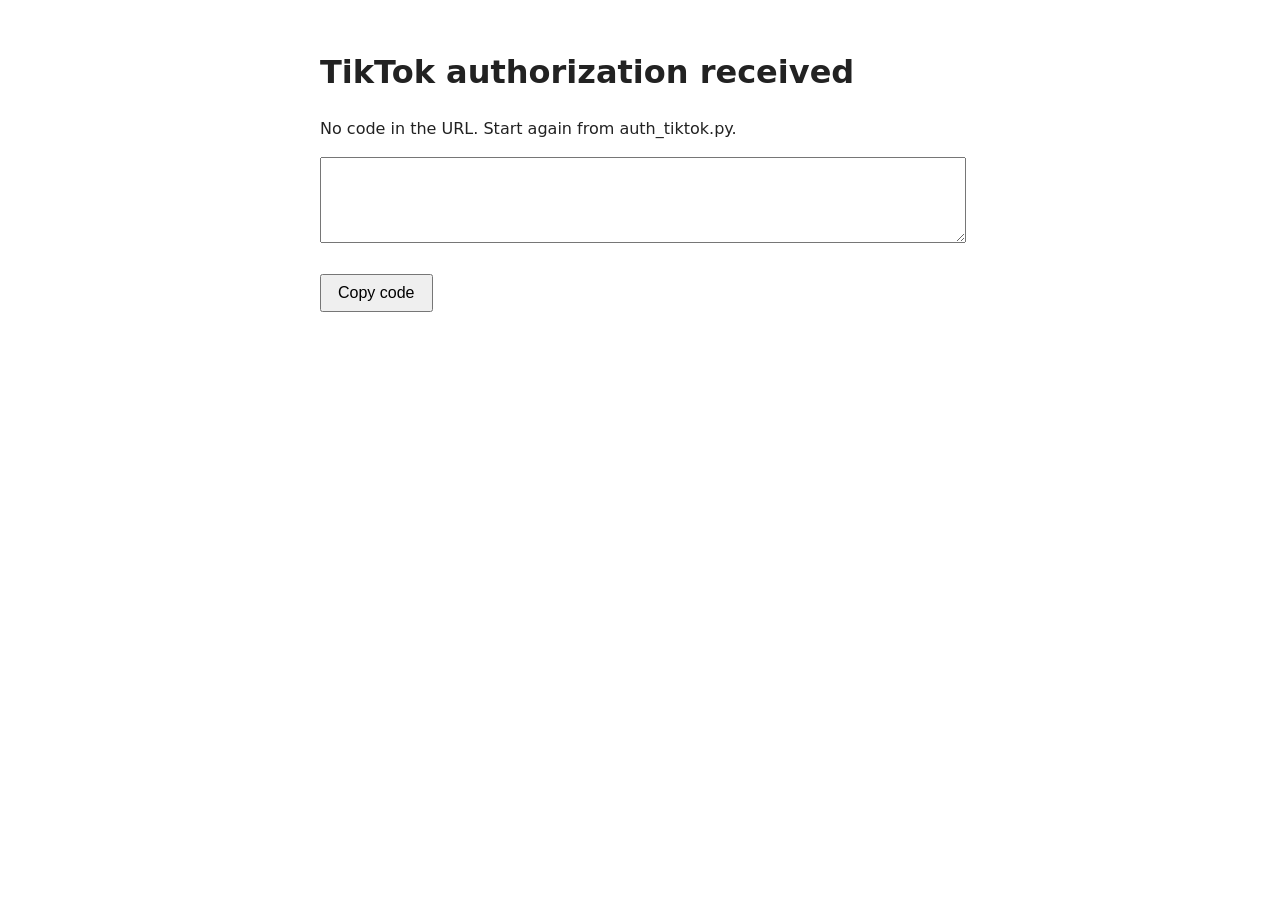
==== callback.html @ 1c13e013 "Add site pages (privacy, terms, TikTok callback)" ====
<!doctype html><html lang="en"><head><meta charset="utf-8"><meta name="viewport" content="width=device-width,initial-scale=1">
<title>TikTok login – Pip &amp; Particle Publisher</title>
<style>body{font-family:system-ui,sans-serif;max-width:640px;margin:3rem auto;padding:0 1rem;line-height:1.5;color:#222}
textarea{width:100%;height:5rem;font-family:monospace;font-size:14px}button{padding:.5rem 1rem;font-size:1rem}</style></head>
<body><h1>TikTok authorization received</h1>
<p id="msg">Copy the code below and paste it into <code>auth_tiktok.py</code>.</p>
<textarea id="code" readonly></textarea><br><br>
<button onclick="navigator.clipboard.writeText(document.getElementById('code').value)">Copy code</button>
<script>
var q=new URLSearchParams(location.search),c=q.get('code'),e=q.get('error');
document.getElementById('code').value=c||'';
if(e){document.getElementById('msg').textContent='TikTok returned an error: '+e+' - '+(q.get('error_description')||'');}
else if(!c){document.getElementById('msg').textContent='No code in the URL. Start again from auth_tiktok.py.';}
</script></body></html>
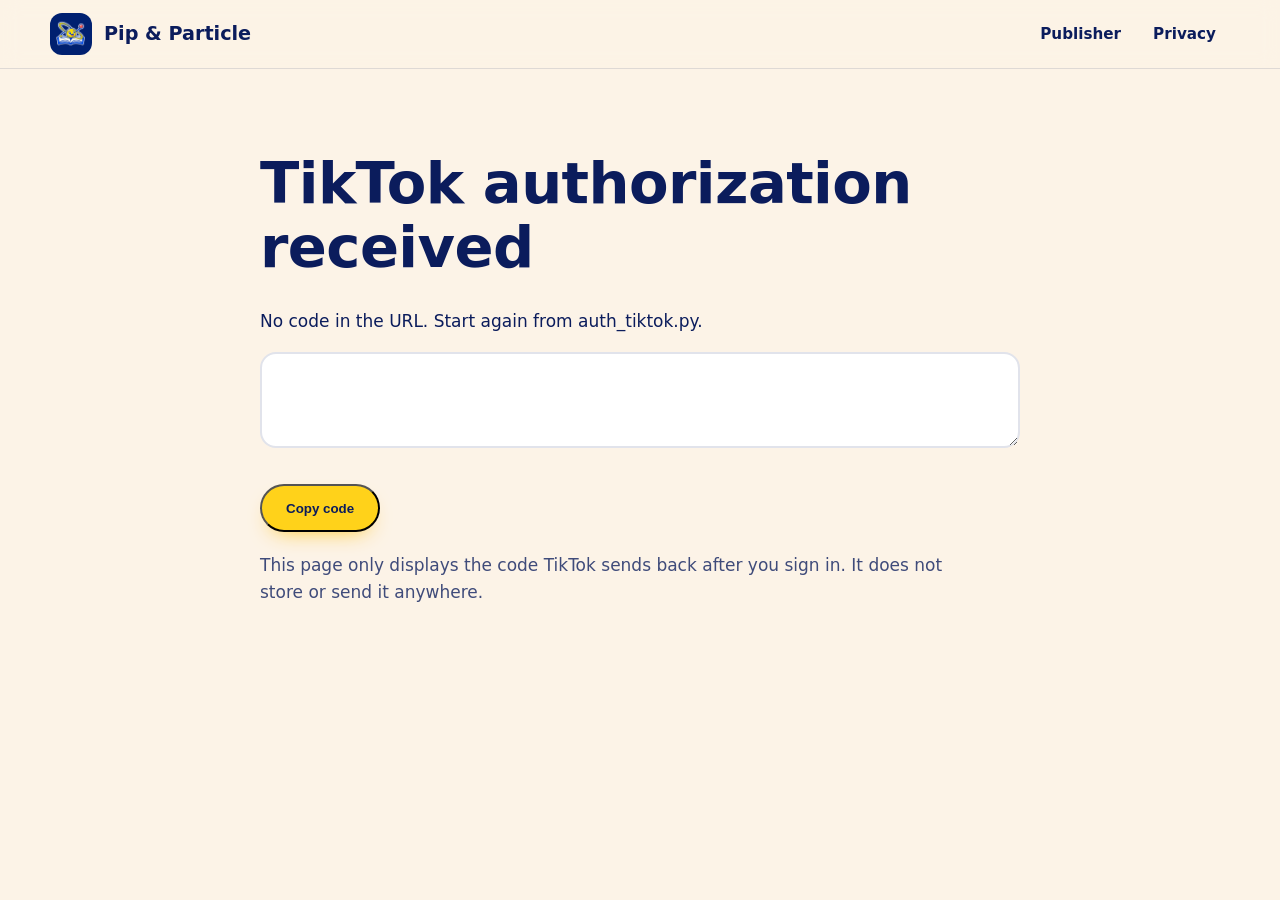
==== commit 26b53f41: "Full website: matching app icon + favicon, Publisher, FAQ, Contact pages, TikTok privacy section" ====
--- a/callback.html
+++ b/callback.html
@@ -1,14 +1,41 @@
-<!doctype html><html lang="en"><head><meta charset="utf-8"><meta name="viewport" content="width=device-width,initial-scale=1">
-<title>TikTok login – Pip &amp; Particle Publisher</title>
-<style>body{font-family:system-ui,sans-serif;max-width:640px;margin:3rem auto;padding:0 1rem;line-height:1.5;color:#222}
-textarea{width:100%;height:5rem;font-family:monospace;font-size:14px}button{padding:.5rem 1rem;font-size:1rem}</style></head>
-<body><h1>TikTok authorization received</h1>
-<p id="msg">Copy the code below and paste it into <code>auth_tiktok.py</code>.</p>
-<textarea id="code" readonly></textarea><br><br>
-<button onclick="navigator.clipboard.writeText(document.getElementById('code').value)">Copy code</button>
+<!doctype html>
+<html lang="en">
+<head>
+<meta charset="utf-8">
+<meta name="viewport" content="width=device-width, initial-scale=1">
+<meta name="robots" content="noindex">
+<title>TikTok sign-in | Pip &amp; Particle Publisher</title>
+<link rel="icon" href="favicon.ico" sizes="48x48">
+<link rel="icon" href="favicon-32.png" type="image/png" sizes="32x32">
+<link rel="apple-touch-icon" href="apple-touch-icon.png">
+<meta name="theme-color" content="#002070">
+<link rel="stylesheet" href="site.css">
+</head>
+<body>
+<header class="site-header">
+  <div class="container header-row">
+    <a class="brand" href="index.html"><img src="icon-192.png" alt="" width="42" height="42"><span>Pip &amp; Particle</span></a>
+    <nav class="nav" aria-label="Main">
+      <a href="publisher.html">Publisher</a>
+      <a href="privacy.html">Privacy</a>
+    </nav>
+  </div>
+</header>
+
+<main id="main" class="container section prose">
+  <h1>TikTok authorization received</h1>
+  <p id="msg">Copy the code below and paste it into the Publisher's TikTok sign-in window (<code>auth_tiktok.py</code>).</p>
+  <textarea id="code" class="code-box" readonly aria-label="Authorization code"></textarea>
+  <div class="actions">
+    <button class="btn btn-primary" type="button" onclick="navigator.clipboard.writeText(document.getElementById('code').value)">Copy code</button>
+  </div>
+  <p class="muted mt-sm">This page only displays the code TikTok sends back after you sign in. It does not store or send it anywhere.</p>
+</main>
 <script>
 var q=new URLSearchParams(location.search),c=q.get('code'),e=q.get('error');
 document.getElementById('code').value=c||'';
 if(e){document.getElementById('msg').textContent='TikTok returned an error: '+e+' - '+(q.get('error_description')||'');}
 else if(!c){document.getElementById('msg').textContent='No code in the URL. Start again from auth_tiktok.py.';}
-</script></body></html>
+</script>
+</body>
+</html>
--- a/site.css
+++ b/site.css
@@ -0,0 +1,265 @@
+/* Pip & Particle - shared styles.
+   Shape rule: interactive elements are pills, containers and images use --r (22px), inline code 6px.
+   Colours come from the Pip & Particle logo: royal blue, sunny yellow, cream. Yellow is the only accent. */
+
+:root {
+  --bg: #fcf3e7;            /* the cream behind the Pip character art */
+  --surface: #ffffff;
+  --surface-2: #f6ead8;
+  --ink: #0b1c5c;
+  --muted: #3f4b7a;
+  --brand: #0033a6;
+  --accent: #ffd21a;
+  --accent-ink: #0b1c5c;
+  --tint-blue: #e3eaff;
+  --tint-yellow: #fff1b8;
+  --line: rgb(11 28 92 / .12);
+  --shadow: 0 18px 40px -22px rgb(11 28 92 / .35);
+  --r: 22px;
+  --font-display: ui-rounded, "SF Pro Rounded", "Arial Rounded MT Bold", "Nunito", "Segoe UI", system-ui, sans-serif;
+  --font-body: system-ui, -apple-system, "Segoe UI", Roboto, "Helvetica Neue", Arial, sans-serif;
+  --font-mono: ui-monospace, "Cascadia Code", "SF Mono", Consolas, "Liberation Mono", monospace;
+  color-scheme: light dark;
+}
+
+@media (prefers-color-scheme: dark) {
+  :root {
+    --bg: #071443;
+    --surface: #0e1f5c;
+    --surface-2: #0b1a4f;
+    --ink: #f5f1e8;
+    --muted: #c3cbea;
+    --brand: #a9bcff;
+    --accent: #ffd21a;
+    --accent-ink: #0b1c5c;
+    --tint-blue: #13286e;
+    --tint-yellow: #2a2a3f;
+    --line: rgb(245 241 232 / .14);
+    --shadow: 0 18px 40px -22px rgb(0 0 0 / .6);
+  }
+}
+
+*, *::before, *::after { box-sizing: border-box; }
+html { -webkit-text-size-adjust: 100%; scroll-padding-top: 88px; }
+body {
+  margin: 0;
+  background: var(--bg);
+  color: var(--ink);
+  font: 17px/1.6 var(--font-body);
+}
+img { max-width: 100%; height: auto; display: block; }
+a { color: var(--brand); text-underline-offset: 3px; }
+a:hover { text-decoration-thickness: 2px; }
+:focus-visible { outline: 3px solid var(--accent); outline-offset: 3px; border-radius: 8px; }
+
+h1, h2, h3 { font-family: var(--font-display); font-weight: 800; line-height: 1.1; letter-spacing: -0.01em; margin: 0 0 .5em; }
+h1 { font-size: clamp(2.3rem, 4.8vw, 3.6rem); }
+h2 { font-size: clamp(1.7rem, 3.2vw, 2.4rem); }
+h3 { font-size: 1.2rem; line-height: 1.25; }
+p { margin: 0 0 1em; max-width: 64ch; }
+code { font-family: var(--font-mono); font-size: .9em; background: var(--tint-blue); padding: .1em .35em; border-radius: 6px; }
+
+.container { width: min(1180px, 100% - 40px); margin-inline: auto; }
+.section { padding-block: clamp(44px, 6.5vw, 84px); }
+.lead { font-size: 1.15rem; color: var(--muted); max-width: 46ch; }
+.muted { color: var(--muted); }
+
+.skip { position: absolute; left: -999px; top: 8px; background: var(--accent); color: var(--accent-ink); padding: 8px 14px; border-radius: 999px; z-index: 20; }
+.skip:focus { left: 12px; }
+
+/* header ------------------------------------------------------------------ */
+.site-header {
+  position: sticky; top: 0; z-index: 10;
+  background: color-mix(in srgb, var(--bg) 92%, transparent);
+  backdrop-filter: blur(10px); -webkit-backdrop-filter: blur(10px);
+  border-bottom: 1px solid var(--line);
+}
+.header-row { display: flex; align-items: center; justify-content: space-between; gap: 16px; min-height: 68px; }
+.brand { display: inline-flex; align-items: center; gap: 12px; text-decoration: none; color: var(--ink); }
+.brand img { width: 42px; height: 42px; border-radius: 12px; }
+.brand span { font-family: var(--font-display); font-weight: 800; font-size: 1.2rem; white-space: nowrap; }
+.nav { display: flex; gap: 4px; }
+.nav a {
+  color: var(--ink); text-decoration: none; font-weight: 600; font-size: .95rem;
+  padding: 8px 14px; border-radius: 999px; white-space: nowrap;
+}
+.nav a:hover { background: var(--tint-blue); }
+.nav a[aria-current="page"] { background: var(--ink); color: var(--bg); }
+
+/* buttons ----------------------------------------------------------------- */
+.actions { display: flex; flex-wrap: wrap; gap: 12px; margin-top: 28px; }
+.btn {
+  display: inline-flex; align-items: center; justify-content: center;
+  min-height: 48px; padding: 0 24px; border-radius: 999px;
+  font-weight: 700; text-decoration: none; white-space: nowrap;
+  transition: transform .15s ease, box-shadow .15s ease, background-color .15s ease;
+}
+.btn-primary { background: var(--accent); color: var(--accent-ink); box-shadow: 0 10px 22px -12px rgb(255 190 0 / .9); }
+.btn-primary:hover { transform: translateY(-2px); }
+.btn-ghost { color: var(--ink); border: 2px solid var(--ink); }
+.btn-ghost:hover { background: var(--ink); color: var(--bg); }
+.btn:active { transform: translateY(1px) scale(.98); }
+
+/* hero -------------------------------------------------------------------- */
+.hero { display: grid; grid-template-columns: 1.1fr .9fr; align-items: center; gap: clamp(24px, 5vw, 72px); padding-block: clamp(40px, 6vw, 80px); }
+.hero-art { margin: 0; justify-self: center; position: relative; }
+.hero-art img { width: min(380px, 100%); border-radius: var(--r); }
+.hero-shot { margin: 0; }
+.hero-shot img { border-radius: var(--r); box-shadow: var(--shadow); background: #0c0c0c; }
+.hero-shot figcaption, figure.shot figcaption { font-size: .9rem; color: var(--muted); margin-top: 12px; }
+
+/* stories bento ------------------------------------------------------------- */
+.stories { display: grid; grid-template-columns: 1.25fr 1fr 1fr; grid-template-rows: auto auto; gap: 18px; margin-top: 32px; }
+.story {
+  display: flex; flex-direction: column; gap: 10px;
+  background: var(--surface); border-radius: var(--r); padding: 10px 10px 14px;
+  color: var(--ink); text-decoration: none; box-shadow: var(--shadow);
+  transition: transform .2s ease;
+}
+.story:hover { transform: translateY(-4px); }
+.story img { width: 100%; aspect-ratio: 1 / 1; object-fit: cover; object-position: center 30%; border-radius: calc(var(--r) - 8px); }
+.story--tall { grid-row: span 2; }
+.story--tall img { aspect-ratio: auto; flex: 1; min-height: 0; height: 100%; }
+.story-title { font-family: var(--font-display); font-weight: 800; font-size: 1.05rem; line-height: 1.25; padding-inline: 6px; }
+.story-meta { font-size: .88rem; color: var(--muted); padding-inline: 6px; margin-top: -6px; }
+.more { margin-top: 24px; font-weight: 700; }
+
+/* meet pip ------------------------------------------------------------------ */
+.split { display: grid; grid-template-columns: 1fr 1fr; gap: clamp(28px, 5vw, 64px); align-items: center; }
+.lineup { display: flex; justify-content: center; align-items: flex-end; }
+.lineup img { width: 34%; border-radius: var(--r); }
+.lineup img:nth-child(2) { margin-inline: -4%; transform: translateY(-28px); position: relative; }
+
+/* format tiles -------------------------------------------------------------- */
+.tiles { display: grid; grid-template-columns: repeat(2, 1fr); gap: 18px; margin-top: 28px; }
+.tile { border-radius: var(--r); padding: 28px; }
+.tile h3 { font-size: 1.5rem; margin-bottom: .3em; }
+.tile p { margin: 0; color: var(--muted); }
+.tile--yellow { background: var(--tint-yellow); }
+.tile--blue { background: var(--tint-blue); }
+.tile--plain { background: var(--surface); box-shadow: var(--shadow); }
+.tile--line { border: 2px dashed var(--line); }
+
+/* platforms ------------------------------------------------------------------ */
+.platforms { display: grid; grid-template-columns: repeat(4, 1fr); gap: 14px; margin-top: 28px; }
+.platform {
+  display: flex; flex-direction: column; gap: 2px;
+  padding: 18px 22px; border-radius: 999px; background: var(--surface);
+  color: var(--ink); text-decoration: none; box-shadow: var(--shadow);
+  transition: transform .15s ease;
+}
+.platform:hover { transform: translateY(-2px); }
+.platform strong { font-family: var(--font-display); font-size: 1.1rem; }
+.platform span { font-size: .9rem; color: var(--muted); }
+
+/* band ------------------------------------------------------------------------ */
+.band { background: var(--surface-2); border-radius: var(--r); padding: clamp(28px, 5vw, 56px); display: grid; grid-template-columns: auto 1fr auto; gap: 28px; align-items: center; }
+.band img { width: 88px; height: 88px; border-radius: 20px; }
+.band p { margin: 0; }
+.band h2 { margin-bottom: .25em; font-size: clamp(1.4rem, 2.4vw, 1.8rem); }
+
+/* publisher page ---------------------------------------------------------------- */
+.steps { display: grid; grid-template-columns: 1.15fr 1fr; gap: 18px; margin-top: 28px; }
+.step { border-radius: var(--r); padding: 26px; background: var(--surface); box-shadow: var(--shadow); }
+.step h3 { font-size: 1.45rem; }
+.step p { color: var(--muted); }
+.step--wide { grid-column: 1 / -1; }
+.calendar { width: 100%; border-collapse: collapse; font-size: .92rem; margin-top: 8px; }
+.calendar th { text-align: left; font-weight: 700; color: var(--muted); padding: 6px 8px; border-bottom: 2px solid var(--line); }
+.calendar td { padding: 8px; }
+.calendar tr + tr td { border-top: 1px solid var(--line); }
+.status { display: inline-block; padding: 2px 10px; border-radius: 999px; font-size: .82rem; font-weight: 700; }
+.status--done { background: var(--tint-blue); color: var(--brand); }
+.status--ready { background: var(--tint-yellow); color: var(--ink); }
+pre.pack {
+  margin: 8px 0 0; padding: 18px; border-radius: calc(var(--r) - 6px);
+  background: #0f1733; color: #e9edff; font: .86rem/1.55 var(--font-mono);
+  white-space: pre-wrap; overflow-wrap: anywhere;
+}
+pre.pack b { color: #ffd21a; font-weight: 600; }
+
+.checks { display: grid; grid-template-columns: 1fr 1fr; gap: 14px 28px; margin: 24px 0 0; padding: 0; list-style: none; }
+.checks li { padding: 16px 18px; border-radius: 16px; background: var(--surface); box-shadow: var(--shadow); }
+.checks li strong { display: block; font-family: var(--font-display); margin-bottom: 2px; }
+.checks li span { color: var(--muted); font-size: .96rem; }
+
+.scopes { display: grid; grid-template-columns: repeat(3, 1fr); gap: 14px; margin-top: 24px; }
+.scope { padding: 18px; border-radius: 16px; background: var(--tint-blue); }
+.scope code { background: transparent; padding: 0; font-weight: 700; color: var(--brand); }
+.scope p { margin: 6px 0 0; font-size: .95rem; color: var(--muted); }
+
+figure.shot { margin: 32px 0 0; }
+figure.shot img { border-radius: var(--r); box-shadow: var(--shadow); background: #0c0c0c; }
+
+.note { border-left: 6px solid var(--accent); background: var(--surface); padding: 18px 22px; border-radius: 0 16px 16px 0; margin-top: 24px; }
+.note p { margin: 0; }
+
+/* faq ----------------------------------------------------------------------------- */
+.faq-group { margin-top: 36px; }
+.faq-group h2 { font-size: 1.6rem; }
+details { background: var(--surface); border-radius: 16px; padding: 4px 22px; box-shadow: var(--shadow); }
+details + details { margin-top: 12px; }
+summary { cursor: pointer; font-weight: 700; padding: 16px 0; list-style: none; display: flex; justify-content: space-between; gap: 16px; }
+summary::-webkit-details-marker { display: none; }
+summary::after { content: "+"; font-family: var(--font-display); font-size: 1.4rem; line-height: 1; color: var(--brand); }
+details[open] summary::after { content: "\2212"; }
+details p { color: var(--muted); padding-bottom: 8px; }
+
+/* prose pages (privacy, terms) --------------------------------------------------- */
+.prose { max-width: 760px; }
+.prose h2 { font-size: 1.45rem; margin-top: 1.8em; }
+.prose ul { padding-left: 1.2em; }
+.prose li { margin-bottom: .5em; }
+.updated { color: var(--muted); font-size: .95rem; }
+
+/* callback ------------------------------------------------------------------------ */
+.code-box { width: 100%; min-height: 6rem; font: .92rem/1.4 var(--font-mono); padding: 14px; border-radius: 16px; border: 2px solid var(--line); background: var(--surface); color: var(--ink); }
+
+/* footer --------------------------------------------------------------------------- */
+.site-footer { border-top: 1px solid var(--line); margin-top: 40px; padding-block: 40px; }
+.footer-row { display: grid; grid-template-columns: 1.2fr 1fr 1fr; gap: 28px; }
+.footer-row h3 { font-size: 1rem; margin-bottom: .6em; }
+.footer-row ul { list-style: none; margin: 0; padding: 0; }
+.footer-row li { margin-bottom: .4em; }
+.footer-row a { color: var(--ink); text-decoration: none; }
+.footer-row a:hover { text-decoration: underline; }
+.copyright { margin-top: 28px; font-size: .9rem; color: var(--muted); }
+
+/* entry motion: one gentle fade on load, off for reduced motion -------------------- */
+@media (prefers-reduced-motion: no-preference) {
+  .hero > * { animation: rise .6s cubic-bezier(.16, 1, .3, 1) both; }
+  .hero > *:nth-child(2) { animation-delay: .08s; }
+  @keyframes rise { from { opacity: 0; transform: translateY(14px); } to { opacity: 1; transform: none; } }
+}
+@media (prefers-reduced-motion: reduce) {
+  *, *::before, *::after { transition: none !important; animation: none !important; }
+}
+
+/* mobile ---------------------------------------------------------------------------- */
+@media (max-width: 860px) {
+  .header-row { flex-wrap: wrap; padding-block: 10px; gap: 8px; }
+  .nav { width: 100%; overflow-x: auto; padding-bottom: 4px; scrollbar-width: none; }
+  .hero, .split, .band, .steps { grid-template-columns: 1fr; }
+  .hero { padding-block: 24px 40px; gap: 16px; }
+  .hero-art { order: -1; }
+  .hero-art img { width: min(180px, 48vw); }
+  .nav { gap: 0; }
+  .nav a { padding: 8px 10px; font-size: .9rem; }
+  .stories { grid-template-columns: 1fr 1fr; }
+  .story--tall { grid-column: 1 / -1; grid-row: auto; }
+  .story--tall img { aspect-ratio: 4 / 5; height: auto; }
+  .tiles, .checks, .scopes { grid-template-columns: 1fr; }
+  .platforms { grid-template-columns: 1fr 1fr; }
+  .footer-row { grid-template-columns: 1fr; }
+  .band img { width: 64px; height: 64px; }
+}
+@media (max-width: 480px) {
+  .container { width: calc(100% - 32px); }
+  .platforms { grid-template-columns: 1fr; }
+  .btn { width: 100%; }
+}
+
+/* small utilities ------------------------------------------------------------------ */
+.mt-sm { margin-top: 20px; }
+.mt-lg { margin-top: 40px; }
+.footer-row p { margin-top: 12px; }
